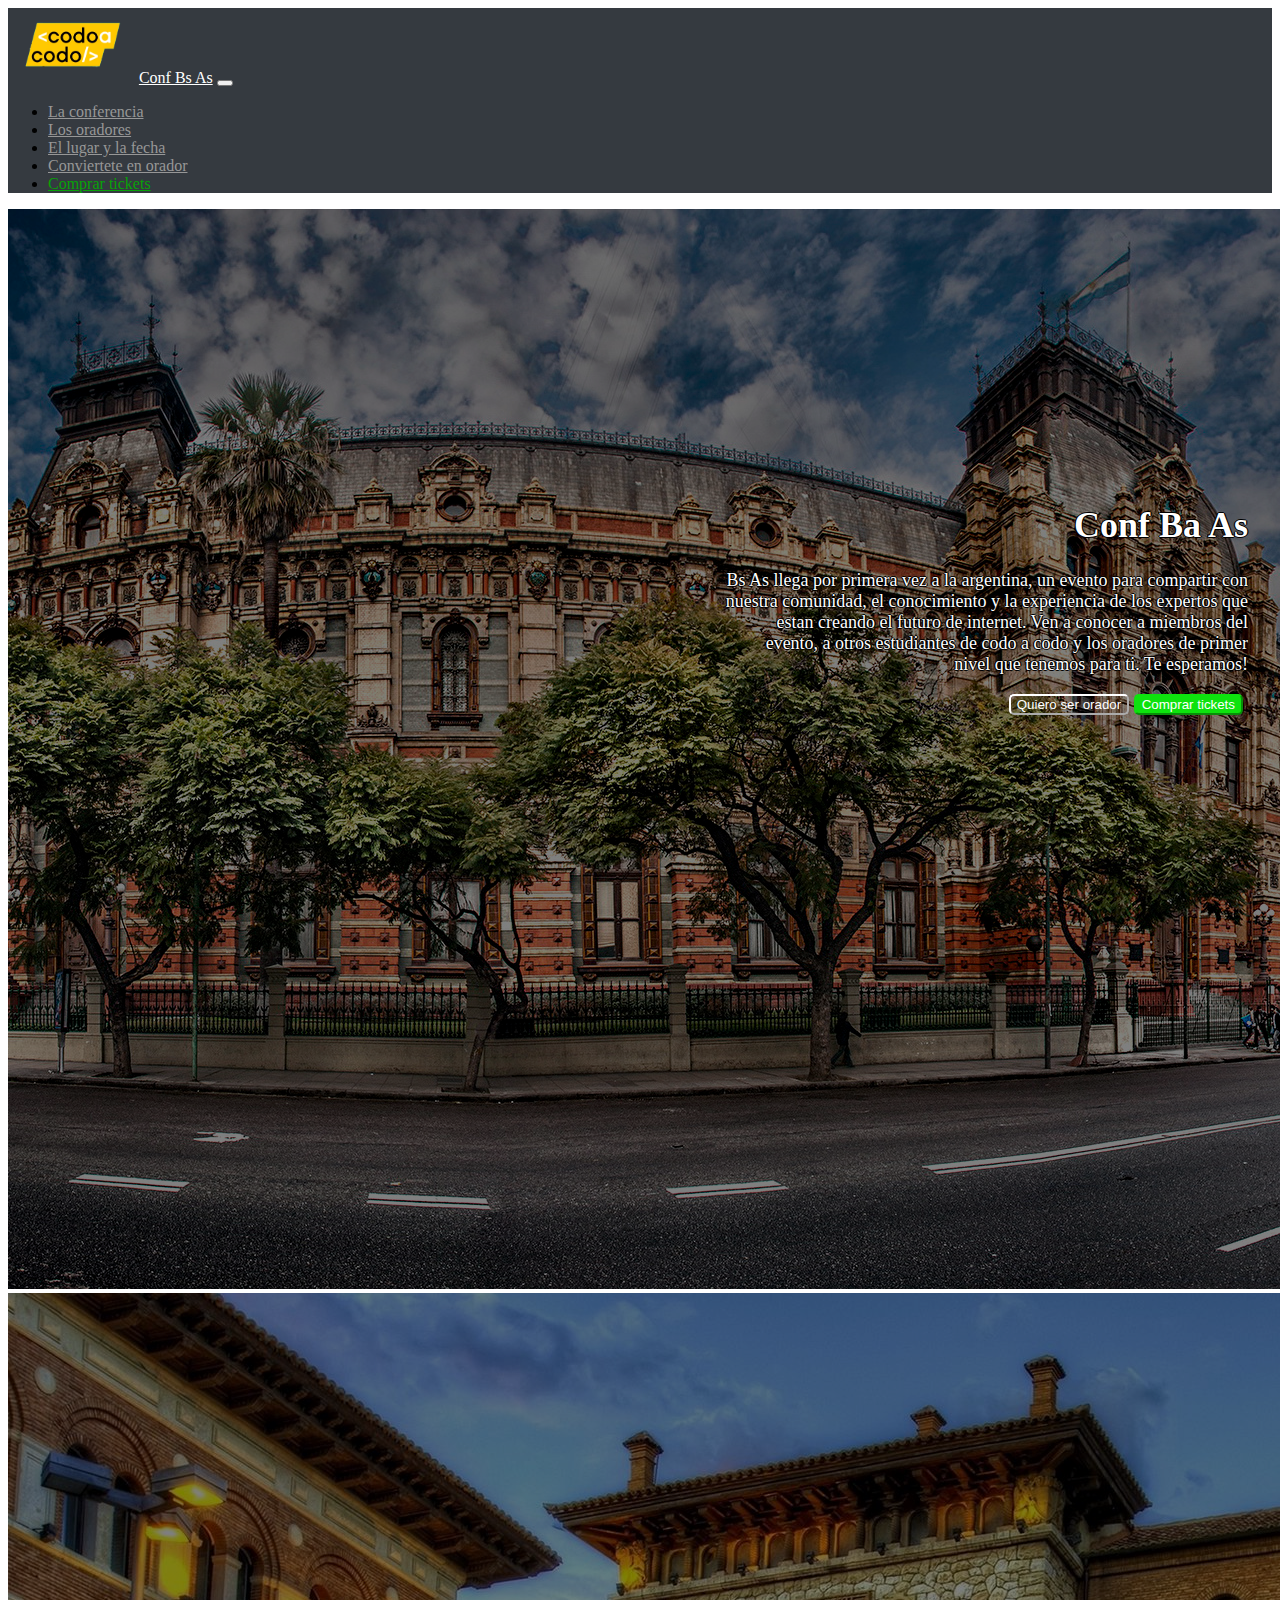
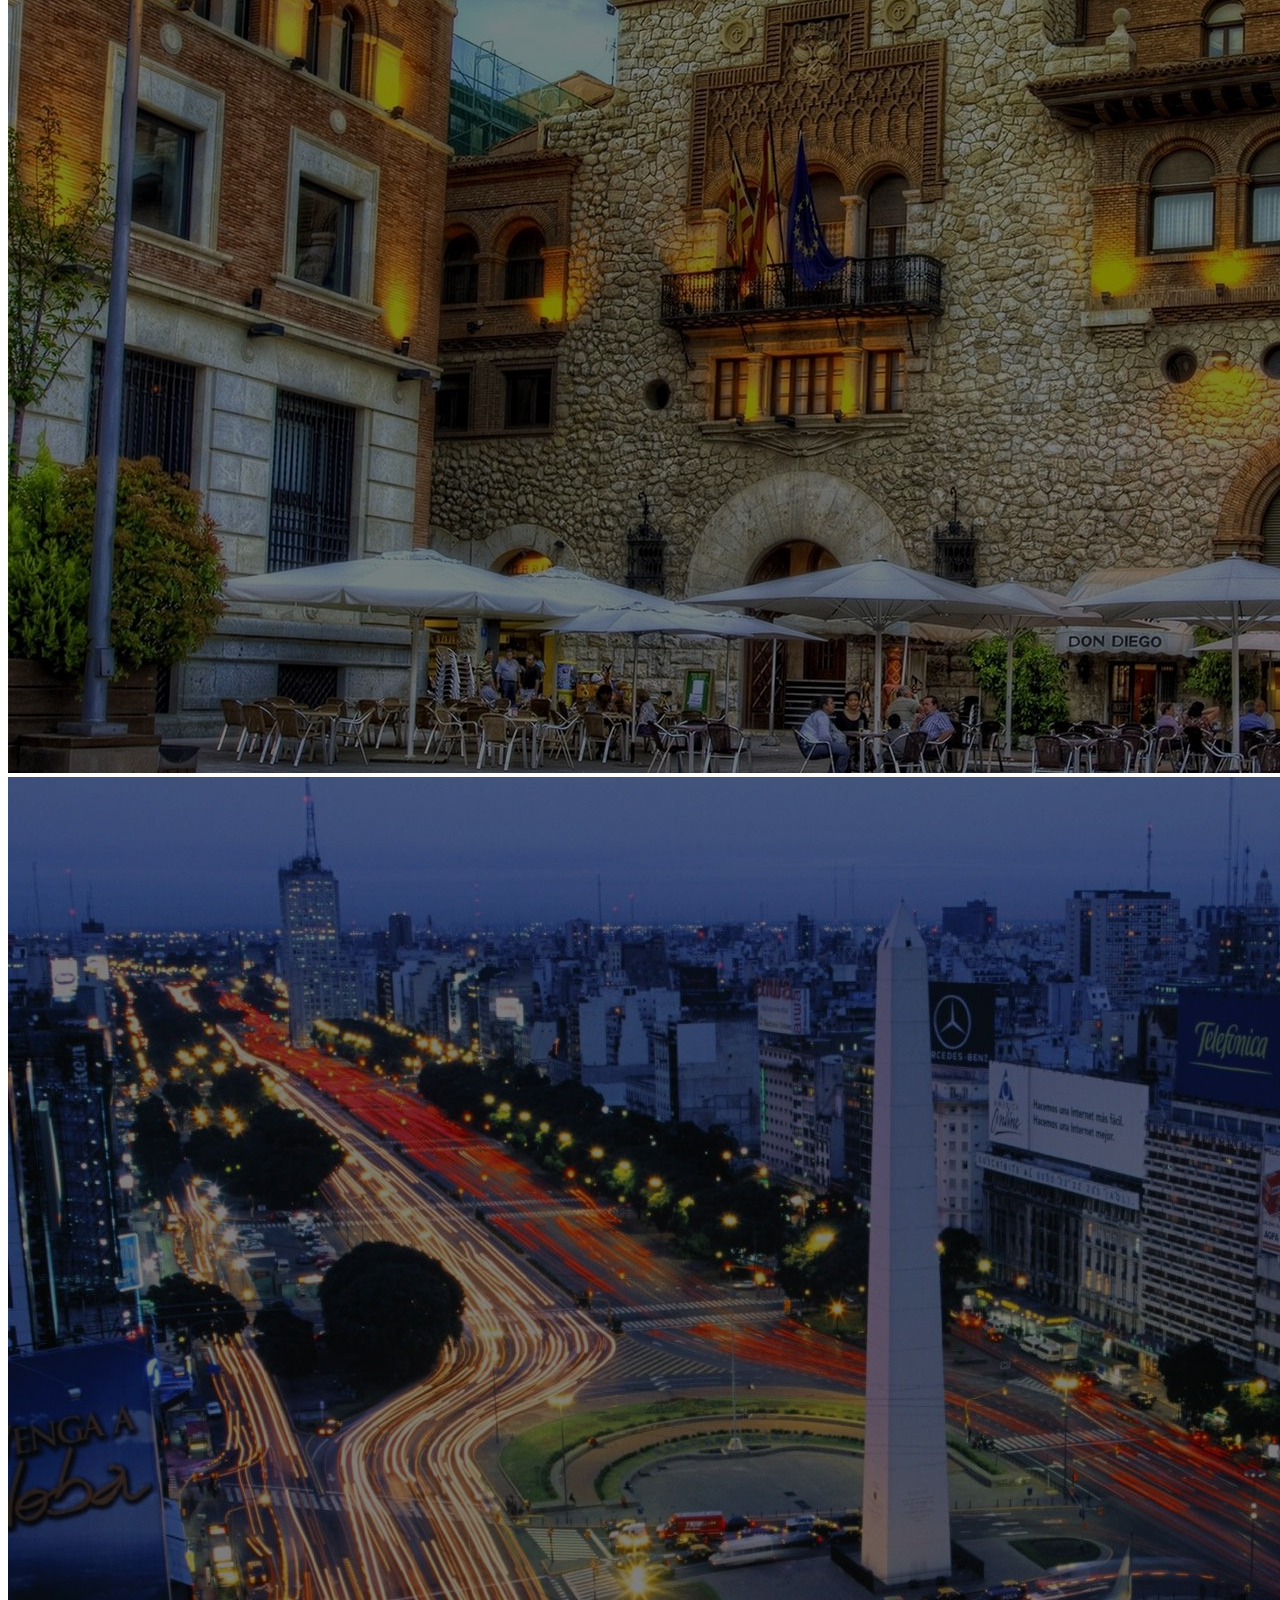
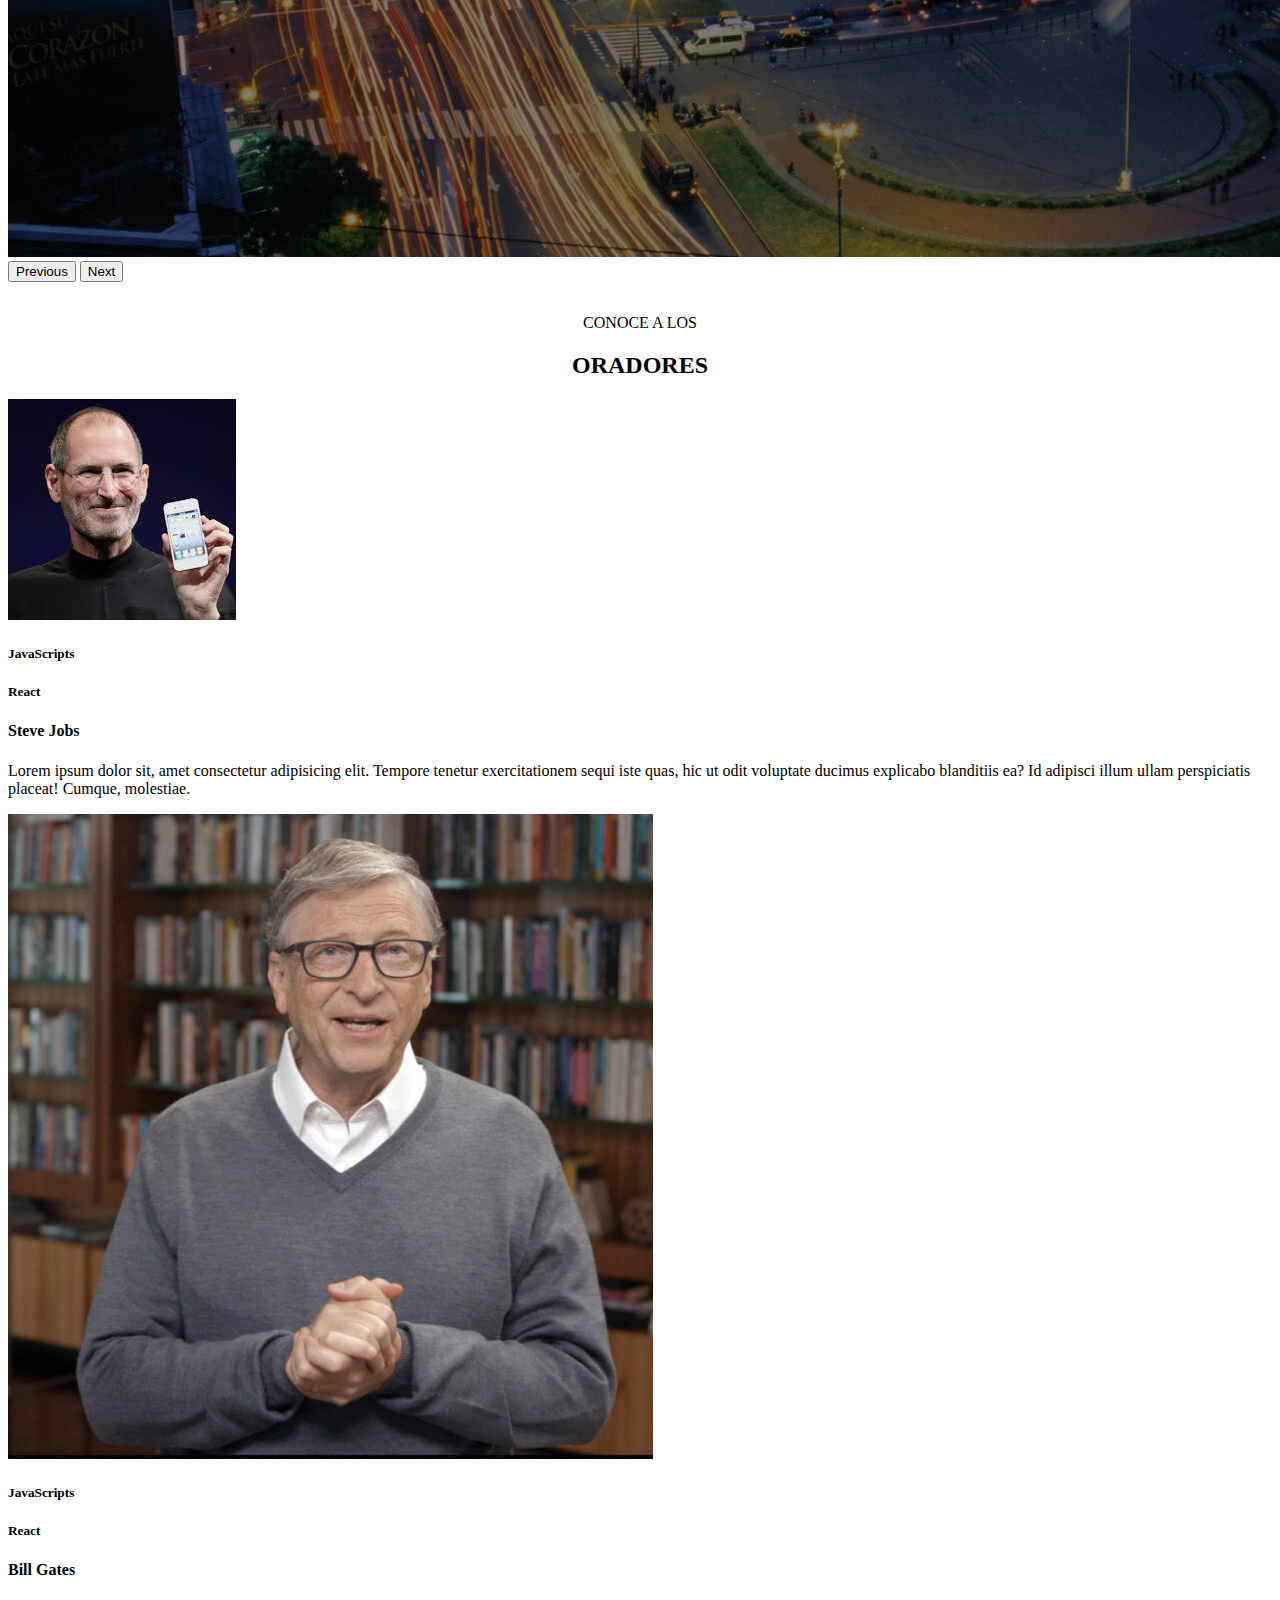
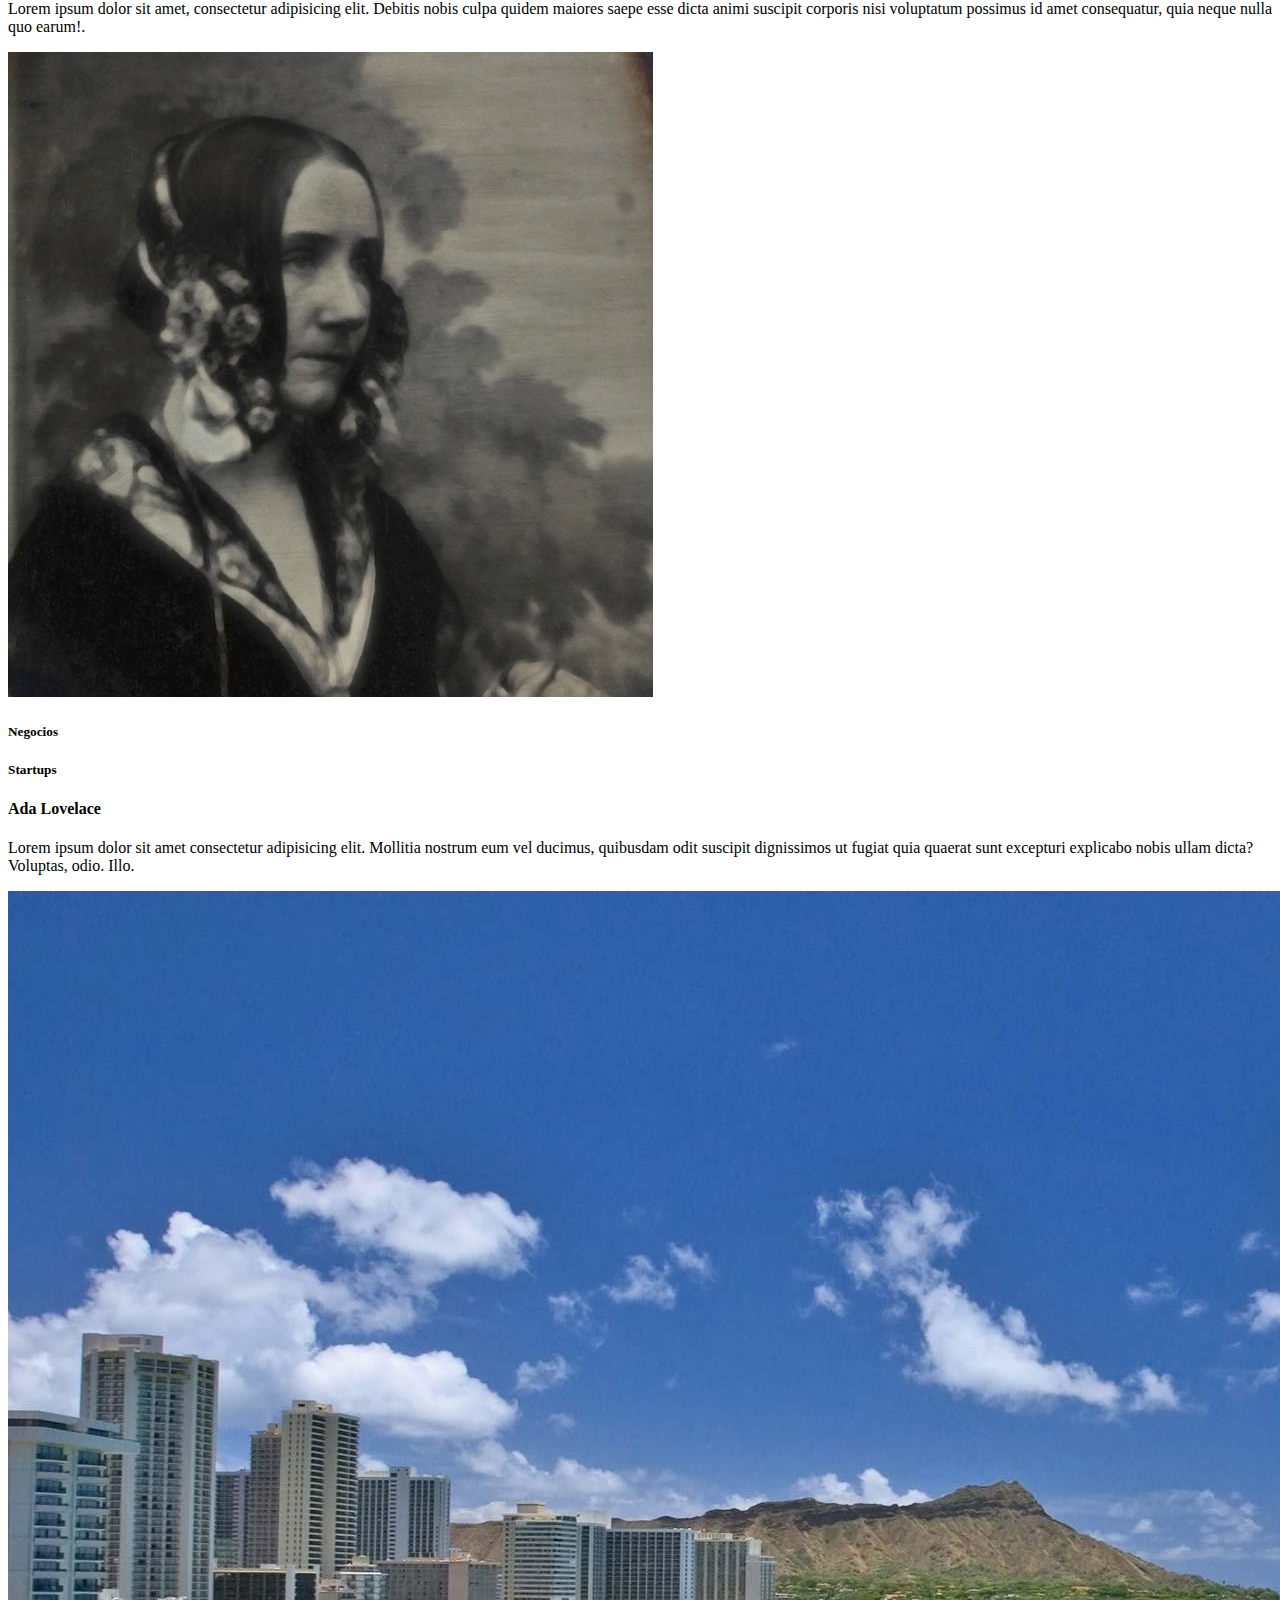
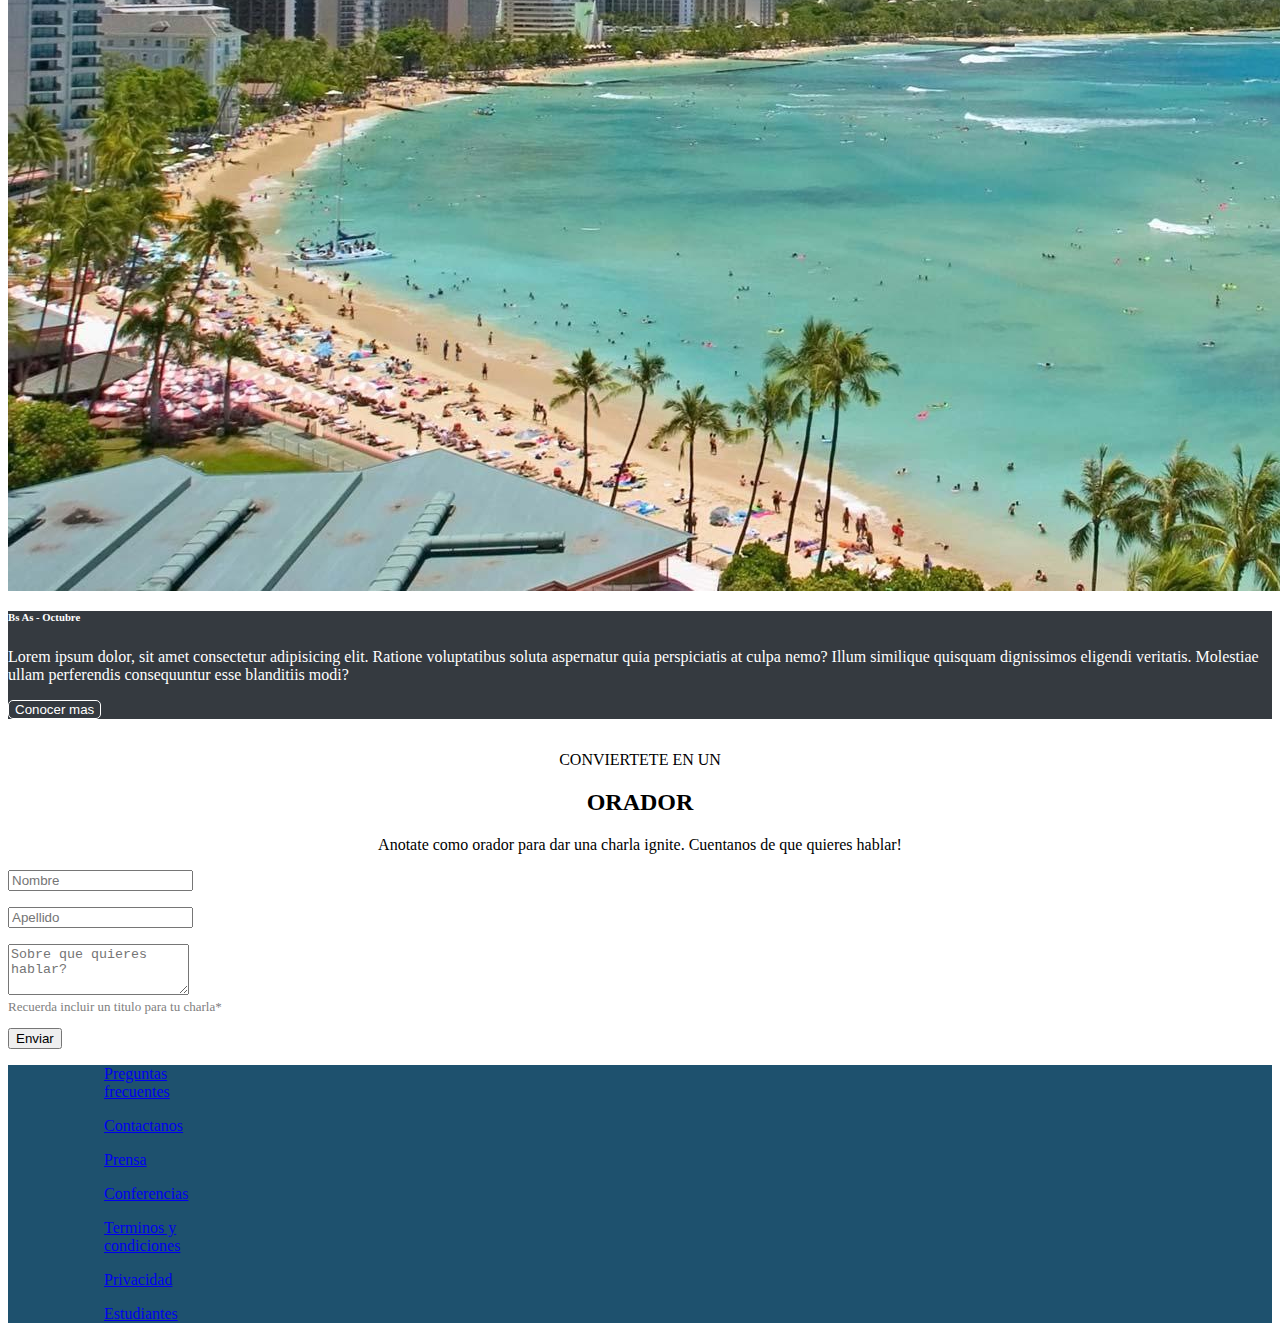
==== index.html @ 2d9411bb "Se agrega el proyecto" ====
<!DOCTYPE html>
<html lang="en">
<head>
    <meta charset="UTF-8">
    <meta http-equiv="X-UA-Compatible" content="IE=edge">
    <meta name="viewport" content="width=device-width, initial-scale=1.0">
    <title>Codo a Codo</title>
    <link href="https://cdn.jsdelivr.net/npm/bootstrap@5.2.1/dist/css/bootstrap.min.css" rel="stylesheet" integrity="sha384-iYQeCzEYFbKjA/T2uDLTpkwGzCiq6soy8tYaI1GyVh/UjpbCx/TYkiZhlZB6+fzT" crossorigin="anonymous">    
    <link rel="stylesheet" href="Css/styles.css">
</head>
<body >
  <header> 
    <nav class="navbar navbar-expand-lg">
      <div class="container-fluid">
        <a class="navbar-brand" href="#"><img class="codo-img" src="imagenes/codoacodo.png" alt="codo a codo icon">Conf Bs As</a>
        <button class="navbar-toggler" type="button" data-bs-toggle="collapse" data-bs-target="#navbarNav" aria-controls="navbarNav" aria-expanded="false" aria-label="Toggle navigation">
          <span class="navbar-toggler-icon"></span>
        </button>
        <div class="collapse navbar-collapse" id="navbarNav">
          <ul class="navbar-nav ms-auto">
            <li class="nav-item">
              <a class="nav-link grey" aria-current="page" href="#">La conferencia</a>
            </li>
            <li class="nav-item">
              <a class="nav-link grey" href="#">Los oradores</a>
            </li>
            <li class="nav-item">
              <a class="nav-link grey" href="#">El lugar y la fecha</a>
            </li>
            <li class="nav-item">
              <a class="nav-link grey" href="#">Conviertete en orador</a>
            </li>
            <li class="nav-item">
              <a class="nav-link green" href="#">Comprar tickets</a>
            </li>
          </ul>
        </div>
      </div>
    </nav>
  </header>
  <main>
    <div id="carouselExampleControls" class="carousel slide" data-bs-ride="carousel">
      <div class="carousel-inner">
        <div class="carousel-item active">
          <div class="oscuro">
          <img src="./imagenes/hawaii.jpg" class="d-block w-100" alt="ba1">
          </div>
          <div class="overlay">
          <h1>Conf Ba As</h1>
          <p>
            Bs As llega por primera vez a la argentina, un evento para compartir
            con <br>
            nuestra comunidad, el conocimiento y la experiencia de los expertos
            que <br>
            estan creando el futuro de internet. Ven a conocer a miembros del
            <br>
            evento, a otros estudiantes de codo a codo y los oradores de primer
            <br>
            nivel que tenemos para ti. Te esperamos!
          </p>
          <button class="orador">Quiero ser orador</button>
          <button class="comprar">Comprar tickets</button>
        </div>
        </div>
        <div class="oscuro">
        <div class="carousel-item">
          <img src="./imagenes/ba2.jpg" class="d-block w-100" alt="ba2">
        </div>
        <div class="carousel-item">
          <img src="./imagenes/ba3.jpg" class="d-block w-100" alt="ba3">
        </div>
      </div>
      </div>
      <button class="carousel-control-prev" type="button" data-bs-target="#carouselExampleControls" data-bs-slide="prev">
        <span class="carousel-control-prev-icon" aria-hidden="true"></span>
        <span class="visually-hidden">Previous</span>
      </button>
      <button class="carousel-control-next" type="button" data-bs-target="#carouselExampleControls" data-bs-slide="next">
        <span class="carousel-control-next-icon" aria-hidden="true"></span>
        <span class="visually-hidden">Next</span>
      </button>
    </div>
    <div class="texto-oradores">
      <p class="parr">CONOCE A LOS</p>
      <h2>ORADORES</h2>
    </div>
    <div class="row row-cols-1 row-cols-md-3 g-4 justify-content-center">
      <div class="col-lg-3">
        <div class="card h-100">
          <img src="./imagenes/steve.jpg" class="card-img-top" alt="...">
          <div class="card-body">
            <h5 class="badge text-bg-warning ">JavaScripts</h5>
            <h5 class="badge text-bg-info ">React</h5>
            <h4>Steve Jobs</h4>
            <p class="card-text">
              Lorem ipsum dolor sit, amet consectetur adipisicing elit.
              Tempore tenetur exercitationem sequi iste quas, hic ut odit
              voluptate ducimus explicabo blanditiis ea? Id adipisci illum
              ullam perspiciatis placeat! Cumque, molestiae.
            </p>
          </div>
        </div>
      </div>
      <div class="col-lg-3">
        <div class="card h-100">
          <img src="./imagenes/bill.jpg" class="card-img-top" alt="...">
          <div class="card-body">
            <h5 class="badge text-bg-warning ">JavaScripts</h5>
            <h5 class="badge text-bg-info ">React</h5>
            <h4>Bill Gates</h4>
            <p class="card-text">
              Lorem ipsum dolor sit amet, consectetur adipisicing elit.
              Debitis nobis culpa quidem maiores saepe esse dicta animi
              suscipit corporis nisi voluptatum possimus id amet
              consequatur, quia neque nulla quo earum!.
            </p>
          </div>
        </div>
      </div>
      <div class="col-lg-3">
        <div class="card h-100">
          <img src="./imagenes/ada.jpeg" class="card-img-top" alt="...">
          <div class="card-body">
            <h5 class="badge text-bg-secondary">Negocios</h5>
            <h5 class="badge text-bg-danger">Startups</h5>
            <h4>Ada Lovelace</h4>
            <p class="card-text">
              Lorem ipsum dolor sit amet consectetur adipisicing elit.
              Mollitia nostrum eum vel ducimus, quibusdam odit suscipit
              dignissimos ut fugiat quia quaerat sunt excepturi explicabo
              nobis ullam dicta? Voluptas, odio. Illo.
            </p>
          </div>
        </div>
      </div>
    </div>
    <div class="row">
      <div class="col-lg-6 col-md-6 playa">
        <img class="img-fluid" src="./imagenes/honolulu.jpg" alt="">
      </div>
      <div class="col-lg-6 col-md-6 letras">
        <h6 class="bs">Bs As - Octubre</h6>
        <p>
          Lorem ipsum dolor, sit amet consectetur adipisicing elit. Ratione
          voluptatibus soluta aspernatur quia perspiciatis at culpa nemo?
          Illum similique quisquam dignissimos eligendi veritatis. Molestiae
          ullam perferendis consequuntur esse blanditiis modi?
        </p>
        <button class="mas">Conocer mas</button>
      </div>
    </div>
      <div class="texto-oradores">
        <p>CONVIERTETE EN UN</p>
        <h2>ORADOR</h2>
        <p>
          Anotate como orador para dar una charla ignite. Cuentanos de que
          quieres hablar!
        </p>
      </div>
    <div class="container text-center">
      <div class="row">
      <div class="col-6 datos">
        <input type="text" class="form-control" placeholder="Nombre" aria-label="First name">
      </div>
      <div class="col-6 datos">
        <input type="text" class="form-control" placeholder="Apellido" aria-label="Last name">
      </div>
      </div>
      <div id="sobre">
    <div class="col-md-15">
      <textarea class="form-control" id="exampleFormControlTextarea1" rows="3" placeholder="Sobre que quieres hablar?"></textarea>
      <p class="recuerda">Recuerda incluir un titulo para tu charla*</p>
      <div class="col-lg-12 col-sm-12 enviar">
        <button type="submit" class="btn btn-success">Enviar</button>
      </div>
    </div>
      </div>
  </div>
  </main>
  <footer>
    
    <div class="footer-container">
        <div class="row">
          <div class="col-lg-1 col-sm-6 footer-items"><a class="nav-link active" aria-current="page" href="#">
            Preguntas <br>
            frecuentes</a>
          </div>
          <div class="col-lg-1 col-sm-6 footer-items"><a class="nav-link active" aria-current="page" href="#">Contactanos</a></div>
          <div class="col-lg-1 col-sm-6 footer-items"><a class="nav-link active" aria-current="page" href="#">Prensa</a></div>
          <div class="col-lg-1 col-sm-6 footer-items"><a class="nav-link active" aria-current="page" href="#">Conferencias</a></div>
          <div class="col-lg-1 col-sm-6 footer-items">
            <a class="nav-link active" aria-current="page" href="#">Terminos y <br>
            condiciones</a>
          </div>
          <div class="col-lg-1 col-sm-6 footer-items"><a class="nav-link active" aria-current="page" href="#">Privacidad</a></div>
          <div class="col-lg-1 col-sm-6 footer-items"><a class="nav-link active" aria-current="page" href="#">Estudiantes</a></div>
        </div>
      </div>

  </footer>
    <script src="https://cdn.jsdelivr.net/npm/@popperjs/core@2.11.6/dist/umd/popper.min.js" integrity="sha384-oBqDVmMz9ATKxIep9tiCxS/Z9fNfEXiDAYTujMAeBAsjFuCZSmKbSSUnQlmh/jp3" crossorigin="anonymous"></script>
<script src="https://cdn.jsdelivr.net/npm/bootstrap@5.2.1/dist/js/bootstrap.min.js" integrity="sha384-7VPbUDkoPSGFnVtYi0QogXtr74QeVeeIs99Qfg5YCF+TidwNdjvaKZX19NZ/e6oz" crossorigin="anonymous"></script>
</body>
</html>
---- Css/styles.css ----
.codo-img {
    height: auto;
    width: auto;
    max-height: 75px;
    max-width: 270px;
}
.navbar {
    background-color: rgba(53, 58, 64, 255);
}
.navbar-brand {
    color: white;
}
.grey {
    color: rgb(151, 151, 151);
}
.green {
    color: rgb(7, 162, 7);
}
.texto-oradores {
    text-align: center;
    margin-top: 2rem;
    margin-bottom: 0rem;
}
.parr {
    margin-bottom: 0;
}
.overlay {
    font-size: large;
    text-align: right;
    text-shadow: 0.07em 0 black, 0 0.07em black, -0.07em 0 black, 0 -0.07em black;
    color: white;
    position: absolute;
    top: 30rem;
    right: 2rem;
    
}
.oscuro{
    filter: brightness(0.5);
}
.orador {
    background-color: transparent;
    color: white;
    border-color: white;
    border-radius: 5px;
    margin-left: 5px;
}
.comprar {
    color: white;
    background-color: rgb(14, 226, 14);
    border-color: rgb(14, 226, 14);
    border-radius: 5px;
    margin-right: 5px;
}
.bs {
    margin-top: 1rem;
}
.letras {
    background-color: rgba(53, 58, 64, 255);
    color: white;
    margin-top: 1rem;
    margin-left: 0;
}
.playa {
    margin-top: 1rem;
    margin-right: 0;
}

.mas {
    background-color: transparent;
    border: 1px solid white;
    border-radius: 5px;
    color: white;
}
.ConveOrador {
    text-align: center;
    margin-top: 2rem;
    margin-bottom: 0rem;
    font-size: small;
}
.datos{
     margin-bottom: 1rem;
}
.recuerda {
    margin-top: 0;
    font-size: small;
    color: grey;
}
.footer-container {
    background-color: rgba(30, 81, 110, 255);
    margin-top: 1rem;
    color: white;
}
.footer-items {
    margin-top: 1rem;
    padding-left: 6rem;
    width: auto;
}
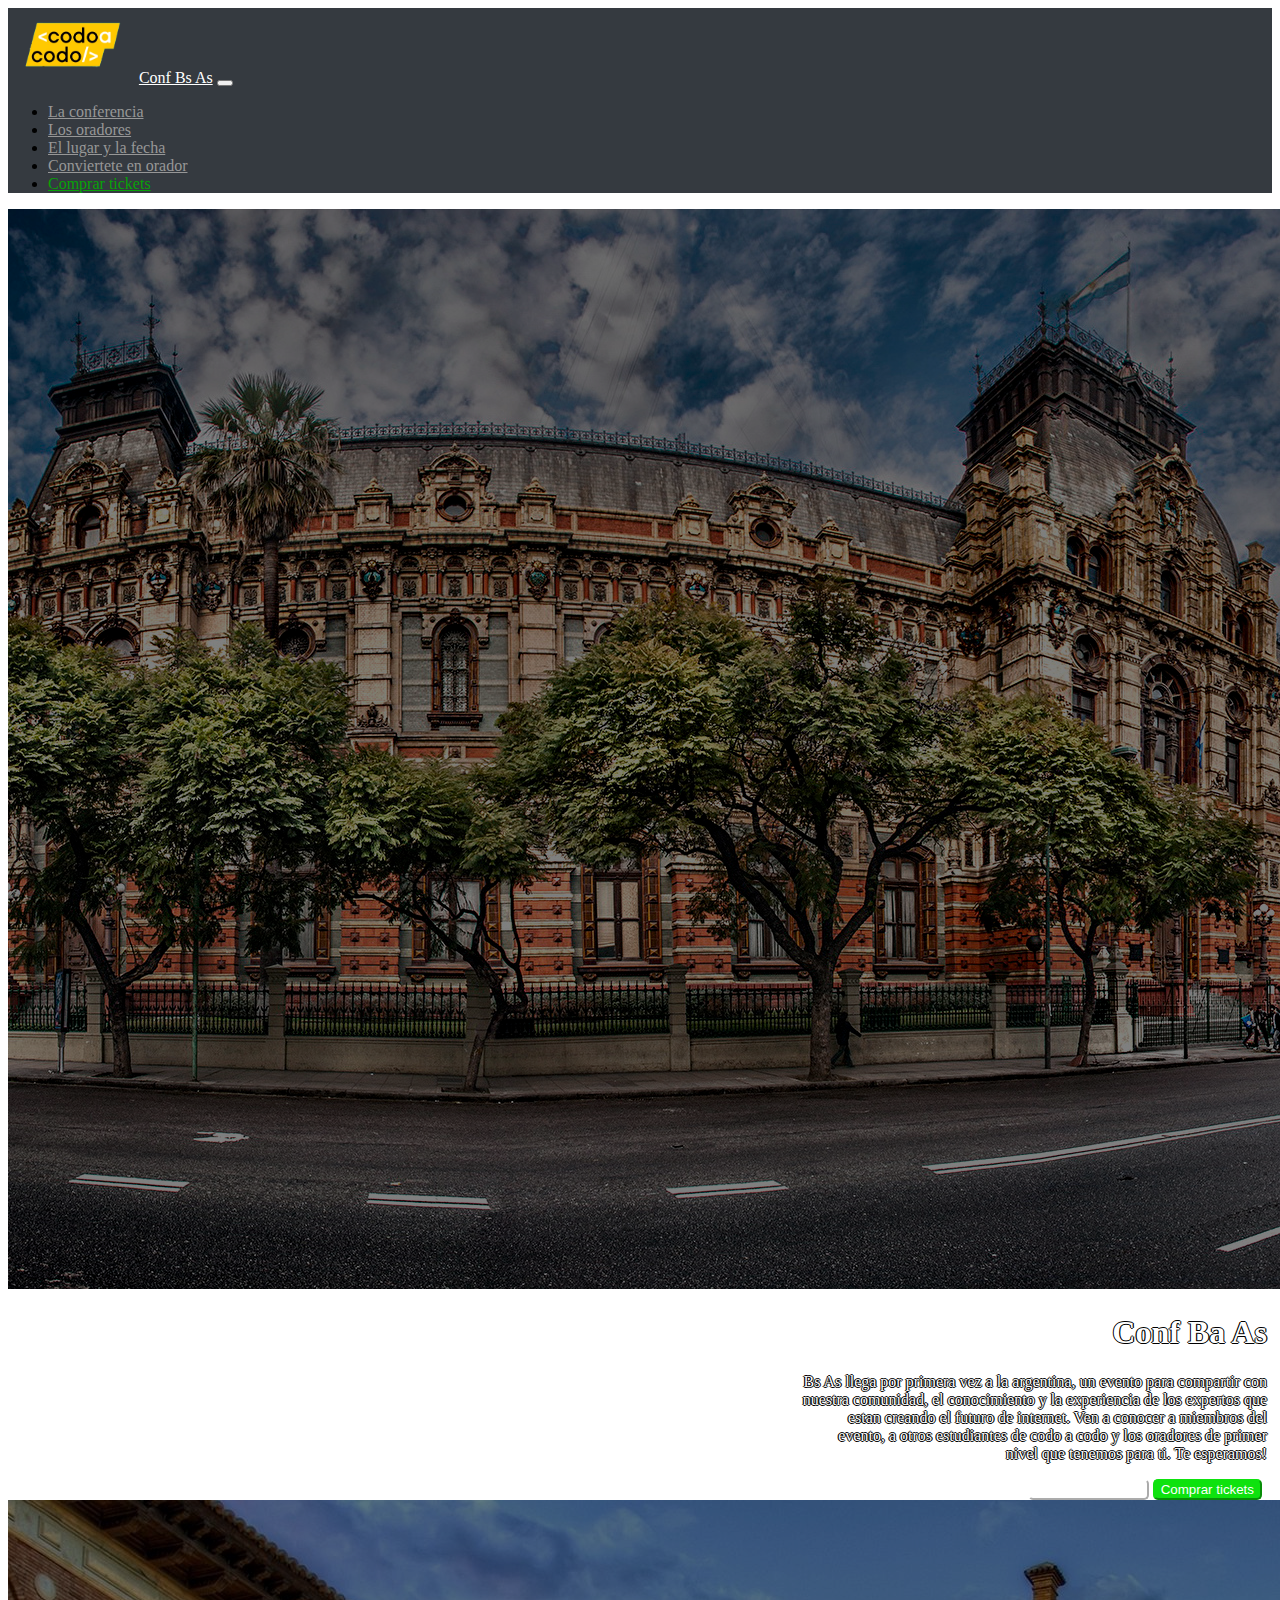
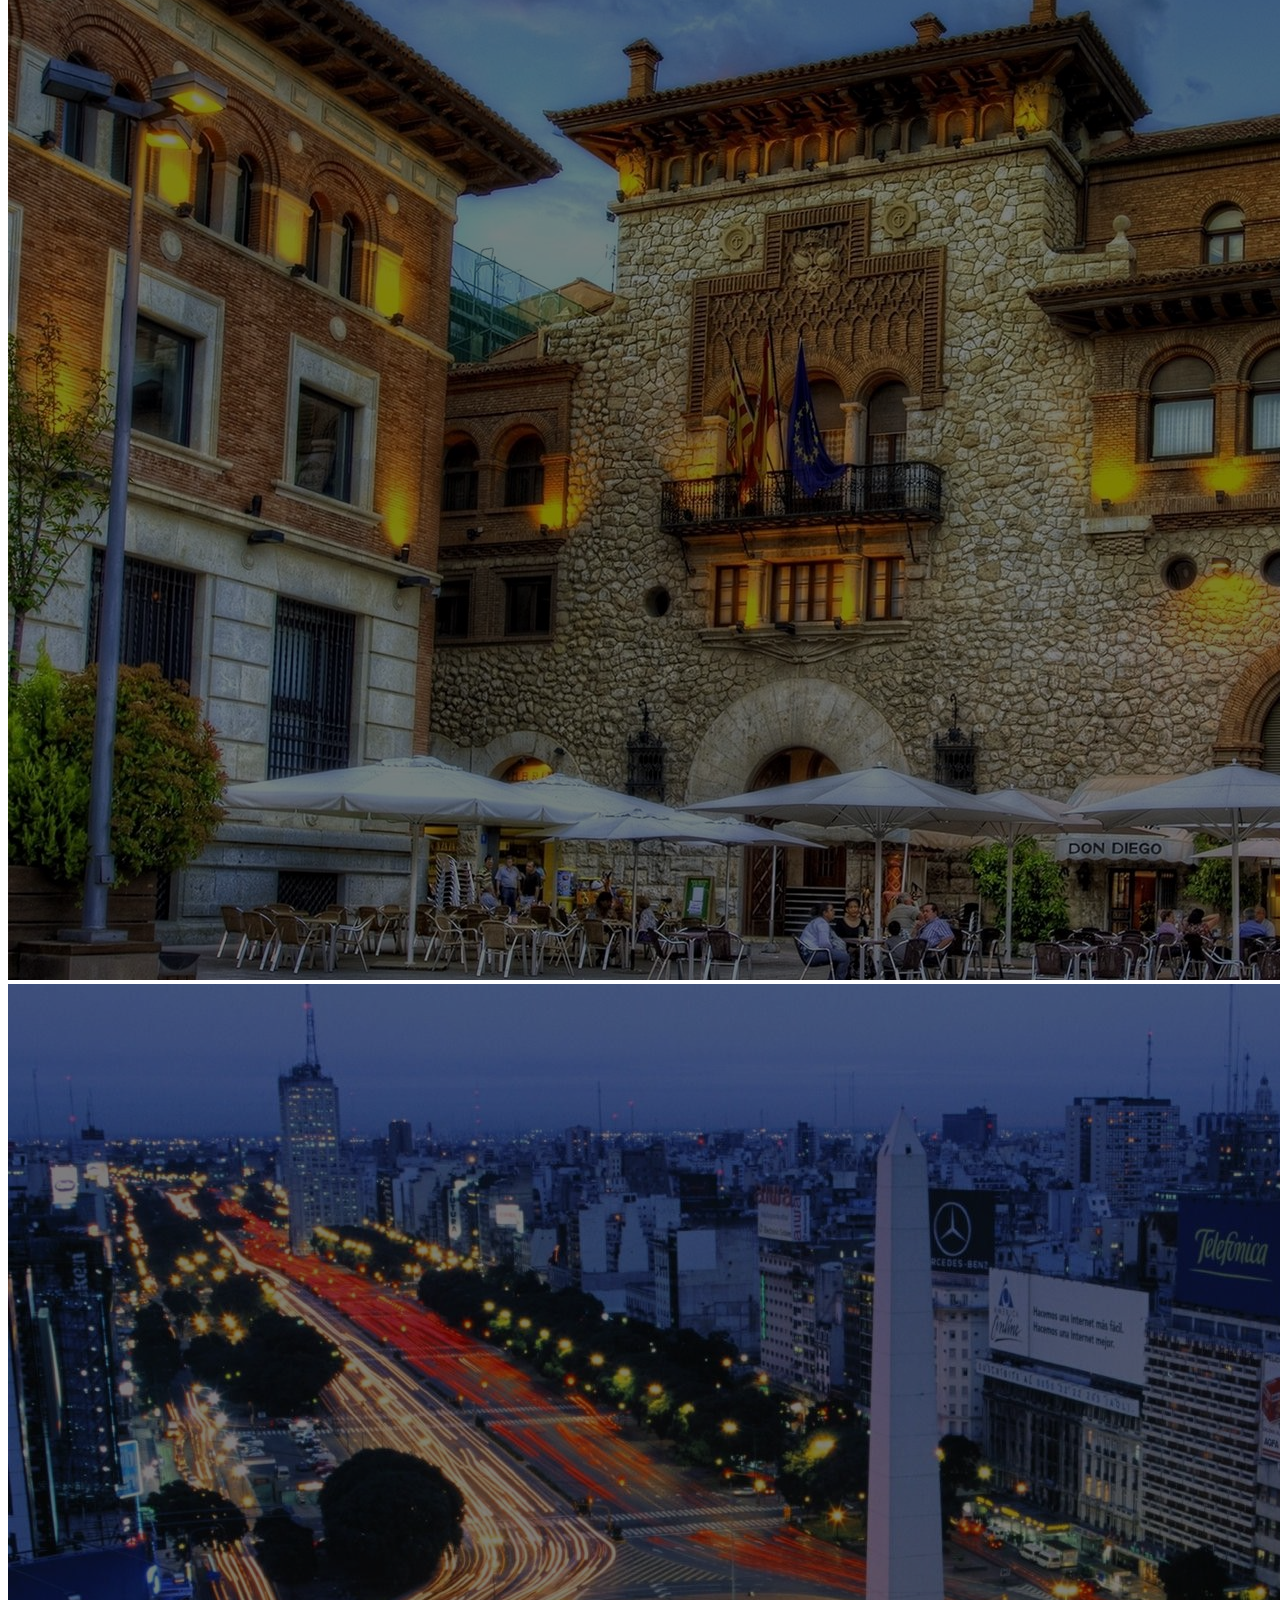
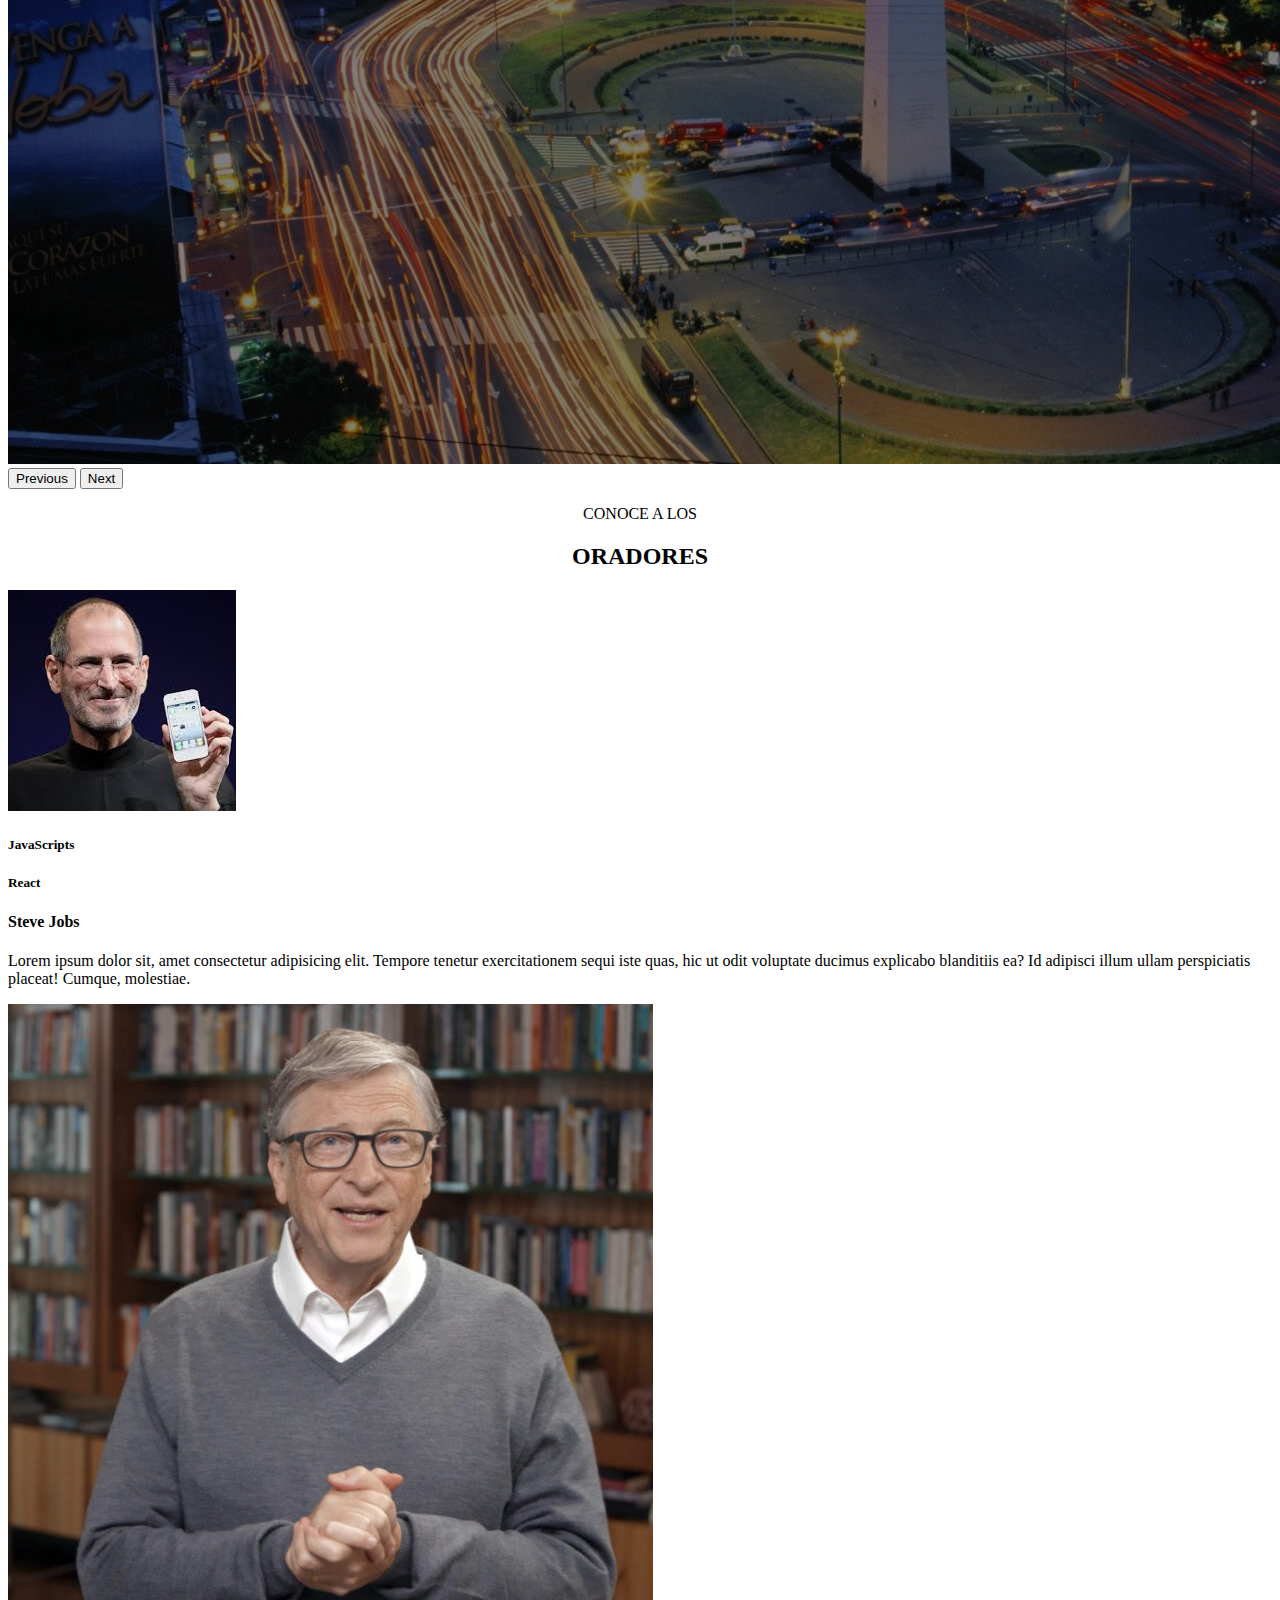
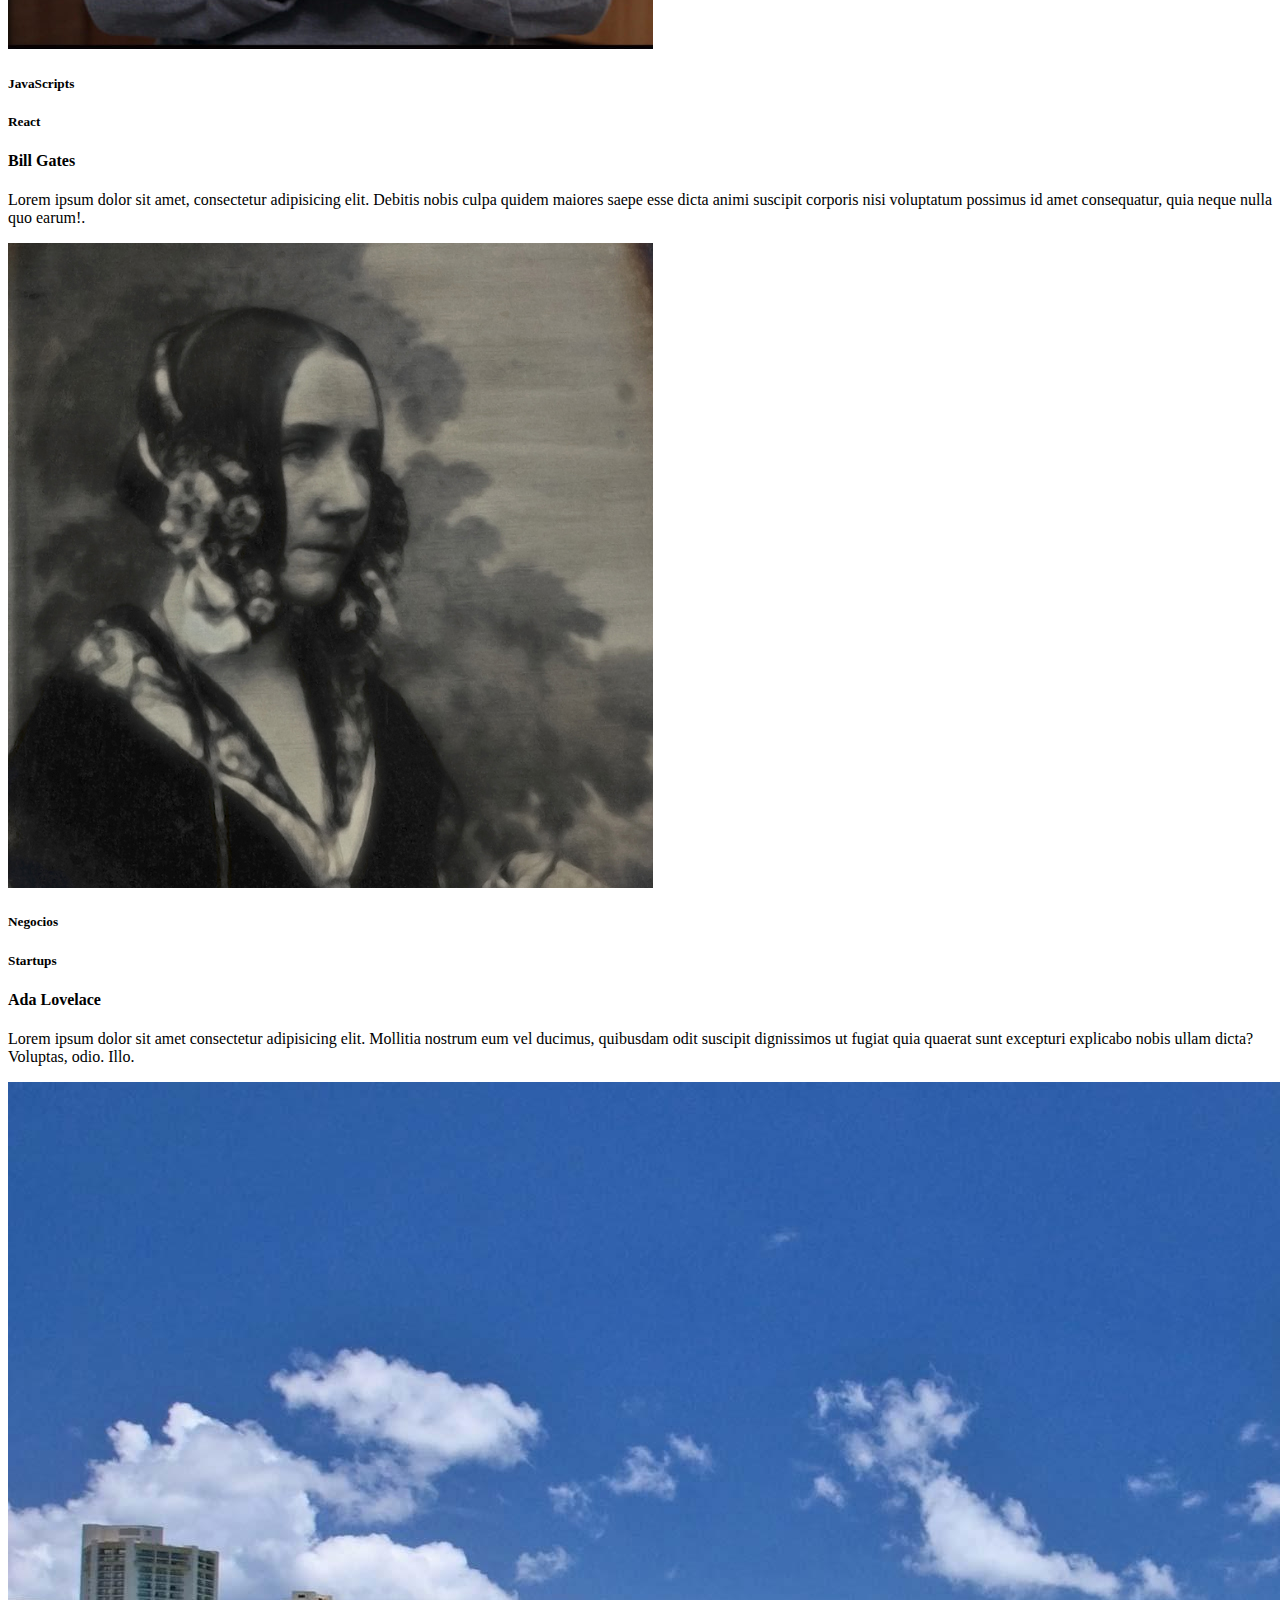
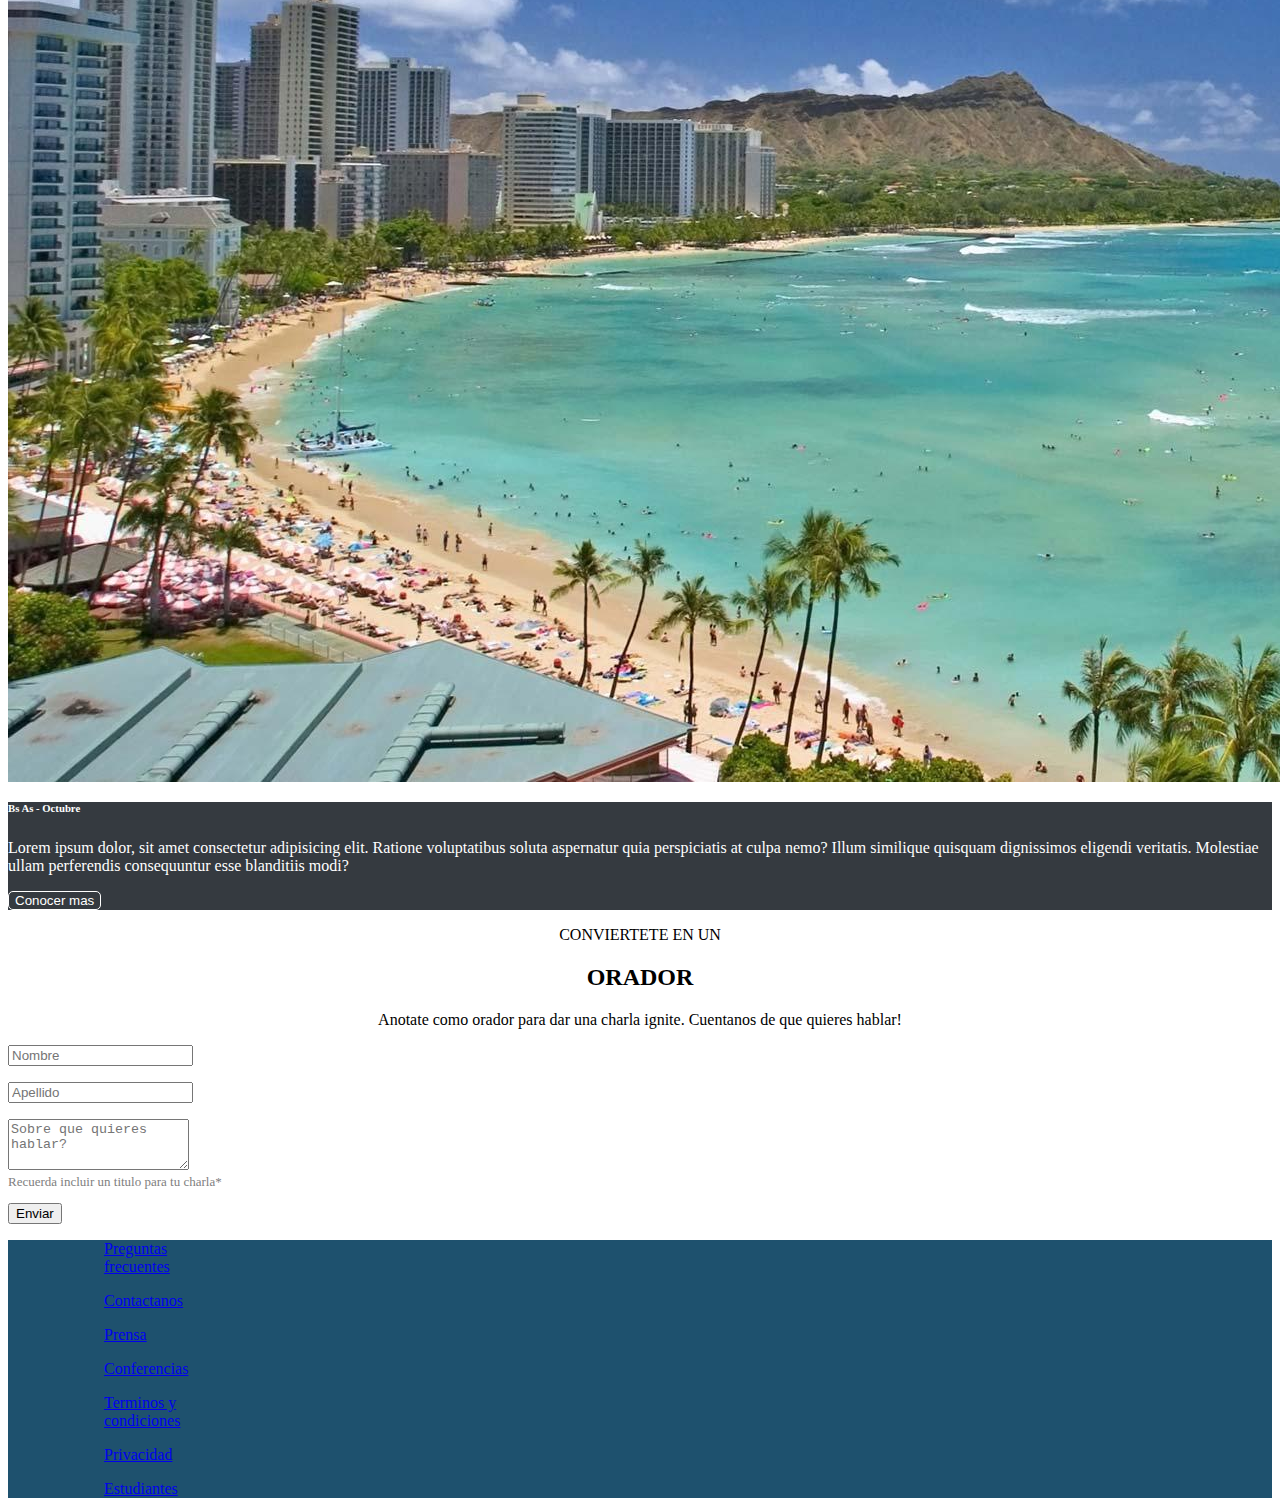
==== commit 56aedd8b: "Final" ====
--- a/index.html
+++ b/index.html
@@ -31,7 +31,7 @@
               <a class="nav-link grey" href="#">Conviertete en orador</a>
             </li>
             <li class="nav-item">
-              <a class="nav-link green" href="#">Comprar tickets</a>
+              <a class="nav-link green" href="./tickets.html" >Comprar tickets</a>
             </li>
           </ul>
         </div>
@@ -45,7 +45,8 @@
           <div class="oscuro">
           <img src="./imagenes/hawaii.jpg" class="d-block w-100" alt="ba1">
           </div>
-          <div class="overlay">
+         
+          <div class="card-img-overlay" id="overlay">
           <h1>Conf Ba As</h1>
           <p>
             Bs As llega por primera vez a la argentina, un evento para compartir
@@ -58,10 +59,12 @@
             <br>
             nivel que tenemos para ti. Te esperamos!
           </p>
+        
           <button class="orador">Quiero ser orador</button>
           <button class="comprar">Comprar tickets</button>
         </div>
-        </div>
+      
+      </div>
         <div class="oscuro">
         <div class="carousel-item">
           <img src="./imagenes/ba2.jpg" class="d-block w-100" alt="ba2">
--- a/Css/styles.css
+++ b/Css/styles.css
@@ -18,21 +18,19 @@
 }
 .texto-oradores {
     text-align: center;
-    margin-top: 2rem;
+    margin-top: 0rem;
     margin-bottom: 0rem;
 }
 .parr {
     margin-bottom: 0;
 }
-.overlay {
-    font-size: large;
+#overlay {
+    margin-right: 5px;
     text-align: right;
     text-shadow: 0.07em 0 black, 0 0.07em black, -0.07em 0 black, 0 -0.07em black;
     color: white;
-    position: absolute;
-    top: 30rem;
-    right: 2rem;
     
+       
 }
 .oscuro{
     filter: brightness(0.5);
@@ -94,4 +92,11 @@
     margin-top: 1rem;
     padding-left: 6rem;
     width: auto;
-}+}
+
+#card {
+    
+    display: flex;
+    padding-bottom: 15px;
+    margin-top: 10px;
+}
